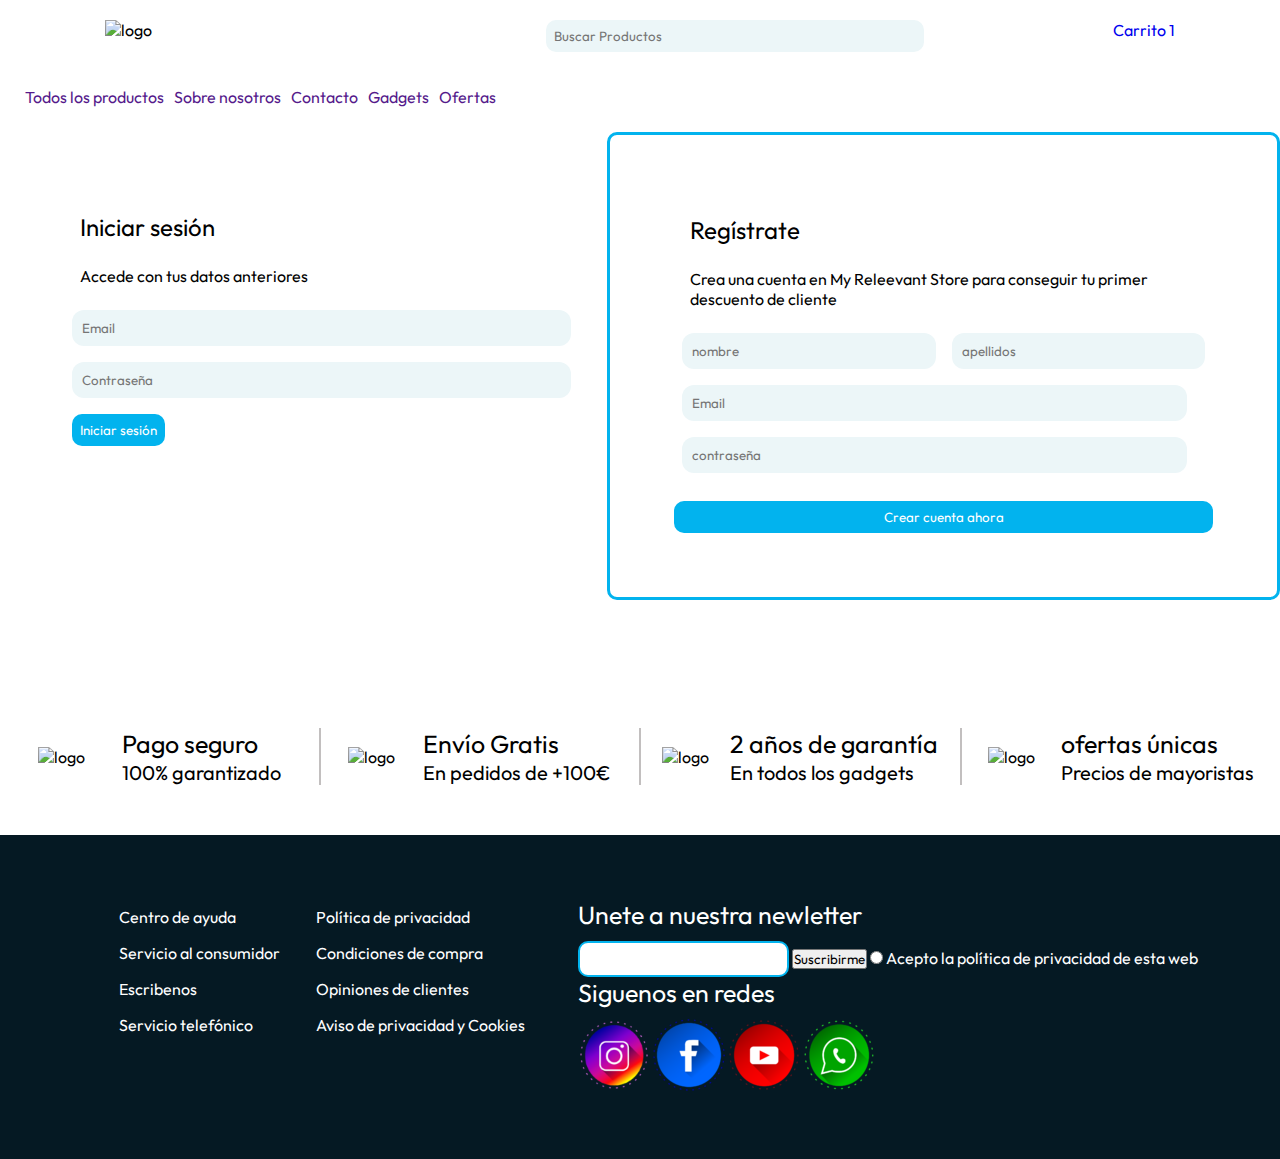
==== index.html @ 9cd4cd9b "subiendo proyecto" ====
<!DOCTYPE html>
<html lang="en">
<head>
    <meta charset="UTF-8">
    <meta name="viewport" content="width=device-width, initial-scale=1.0">
    <title>Inicio</title>
    <link rel="stylesheet" href="css/index.css">
    <link rel="preconnect" href="https://fonts.googleapis.com">
    <link rel="preconnect" href="https://fonts.gstatic.com" crossorigin>
    <link href="https://fonts.googleapis.com/css2?family=Outfit&family=Poppins:wght@300;400&display=swap" rel="stylesheet">
    
</head>
<body>
    <header>
        <img src="#" alt="logo" width="20%">
        <input class="buscador" type="search" placeholder="Buscar Productos">
        <a class="" href="carrito.html">Carrito <span>1</span></a>
        <link rel="stylesheet" href="css/index.css">
    </header>
    <nav>
        <ul>
            <li><a href="">Todos los productos</a></li>
            <li><a href="">Sobre nosotros</a></li>
            <li><a href="">Contacto</a></li>
            <li><a href="">Gadgets</a></li>
            <li><a href="">Ofertas</a></li>
        </ul>
    </nav>
    <main>
        <section class="section1">
            <h2>Iniciar sesión</h2>
            <p>Accede con tus datos anteriores</p>
            <form action="">
                <input type="email" name="email" id="email" placeholder="Email">
                <input type="password" name="pass" id="pass" placeholder="Contraseña">
               <button>Iniciar sesión</button>
            </form>
        </section>
        <section class="section2">
            <h2>Regístrate</h2>
            <p>Crea una cuenta en My Releevant Store para conseguir tu primer descuento de cliente</p>
            <form action="">
                <div>
                    <input type="text" name="nombre" id="nombre" placeholder="nombre">
                    <input class="apellido" type="text" name="apellidos" id="apellidos" placeholder="apellidos">
                </div>
                <input type="email" name="email" id="email" placeholder="Email">
                <input type="password" name="" id="" placeholder="contraseña">
                <button type="submit">Crear cuenta ahora</button>
            </form>
        </section>
    </main>
    <section class="articulos">
        <article>
            <div>

                <img src="#" alt="logo">
            </div>
            <div>
                <h5>Pago seguro</h5>
                <h6>100% garantizado</h6>
            </div>
        </article>
        <article>
            <div>

                <img src="#" alt="logo">
            </div>
            <div>
                <h5>Envío Gratis</h5>
                <h6>En pedidos de +100€</h6>
            </div>
        </article>
        <article>
            <div>

                <img src="#" alt="logo">
            </div>
            <div>
                <h5>2 años de garantía</h5>
                <h6>En todos los gadgets</h6>
            </div>
        </article>
        <article>
            <div>

                <img src="#" alt="logo">
            </div>
            <div>
                <h5>ofertas únicas</h5>
                <h6>Precios de mayoristas</h6>
            </div>
        </article>
    </section>
    <footer>
        <section class="footer-link">
            <img src="#" alt="">
            <ul>
            <li>
                <a href="">Centro de ayuda</a>
            </li>
            <li>
                <a href="">Servicio al consumidor</a>
            </li>
            <li>
                <a href="">Escribenos</a>
            </li>
            <li>
                <a href="">Servicio telefónico</a>
            </li>
            </ul>
            <ul>
                <li>
                    <a href="politicas.html">Política de privacidad</a>
                </li>
                <li>
                    <a href="">Condiciones de compra</a>
                </li>
                <li>
                    <a href="">Opiniones de clientes</a>
                </li>
                <li>
                    <a href="">Aviso de privacidad y Cookies</a>
                </li>
            </ul>
        </section>
        <section class="newletter">
            <h4>Unete a nuestra newletter</h4>
            <form action="">
                <input type="email" name="" id="">
                <button>Suscribirme</button>
                <input type="radio" name="" id="">
                <label for="">Acepto la <a href="">política de privacidad de esta web</a></label>
            </form>
            <h4>Siguenos en redes</h4>
            <a href=""><img src="assets/instagram_108043.png" width="72px" height="72px" alt="instagram"></a>
            <a href=""><img src="assets/facebook_108044.png" alt="facebook"></a>
            <a href=""><img src="assets/youtube_108041.png" alt="youtube"></a>
            <a href=""><img src="assets/whatsapp_108042.png" alt="whatsapp_108042"></a>
        </section>

    </footer>
</body>
</html>
---- css/index.css ----
*{
    margin: 0;
    padding: 0;
    text-decoration: none;
    list-style: none;
    font-family: "Outfit", sans-serif;
    font-optical-sizing: auto;
    font-weight: 400;
    font-style: normal;
}


header{
    display: flex;
    justify-content: space-around;
    padding: 10px;
    margin-top: 10px;
}
* input{
    outline:none;
    border-radius: 10px;
    padding: 8px;
    border-style:hidden;

}
input{
    border: 2px solid rgb(2, 179, 238)
}
header .buscador{
    width: 30%;
    outline:none;
    border-radius: 10px;
    padding: 8px;
    border-style:hidden;
    background:  rgb(236, 246, 248);
}
input:focus{
    border:rgb(2, 179, 238), 3px, solid;
    
}
input:focus::placeholder{
    color:rgb(2, 179, 238);
}
nav{
    margin: 10px;
    padding: 10px;
    
}
nav ul{
    display: flex;
    justify-content: start;
}
nav ul li{
    padding: 5px;
}
main{
    display: flex;
    justify-content: center;
}
main .section1{
    padding: 5%;
}
main .section1 h2,p{
margin: 8px;
padding: 8px;
}
main .section1 form input{
width: 100%;
margin: 8px;
padding: 8px;
border-radius:12px;
/*outline: none;*/
border-color: transparent;
background: rgb(236, 246, 248)



}

main .section1 form button{
    margin: 8px;
    padding: 8px;
    border-radius: 10px;
    color: white;
    background: rgb(2, 179, 238);
    border: transparent;
}
main .section2{
    padding:5%;
    border: rgb(2, 179, 238)3px solid;
    border-radius: 10px;
}
main .section2 h2,p{
    margin: 8px;
    padding: 8px;
}
main .section2 form{
    overflow: hidden;
}
main .section2 form  input{
    width: 90%;
    margin: 8px;
    padding: 8px;
    border-radius:12px;
    /*outline: none;*/
    border-color: transparent;
    background: rgb(236, 246, 248)
}
main .section2 form div{
    display: flex;
    justify-content:space-between;
    margin-right: 0;

}

main .section2 form div input{
    width: 50%;
    
}

main .section2 form button{
    width: 100%;
    padding: 8px;
    border-radius: 10px;
    color: white;
    background: rgb(2, 179, 238);
    border: transparent;
    margin-top: 20px;
}

body .articulos{
    display: flex;
    justify-content: space-around;
    margin-top: 10%;
    margin-bottom: 50px;
}
.articulos article:first-child{
    border:0 solid transparent;
}

.articulos article{
    width: 25%;
    border-left: 2px solid rgb(194, 191, 191);
    align-items: center;
    display: flex;
    justify-content: space-evenly;
}
.articulos article h5{
    font-size: 25px;
    font-family: "Outfit", sans-serif;
    font-optical-sizing: auto;
    font-weight: 400;
    font-style: normal;
}
.articulos article h6{
    font-size: 20px;
    font-family: "Outfit", sans-serif;
    font-optical-sizing: auto;
    font-weight: 400;
    font-style: normal;
}
footer{
    background: #051923;
    color: white;
    display: flex;
    justify-content: space-around;
    padding: 5%;
}
footer a{
    color: white;
}
footer .footer-link{
    display: flex;
    justify-content: space-around;
    width: 40%;

}
footer .footer-link li{
   padding: 8px;
}
footer .newletter h4{
    font-size: 25px;
    margin-bottom: 10px;
}
---- css/index.css ----
*{
    margin: 0;
    padding: 0;
    text-decoration: none;
    list-style: none;
    font-family: "Outfit", sans-serif;
    font-optical-sizing: auto;
    font-weight: 400;
    font-style: normal;
}


header{
    display: flex;
    justify-content: space-around;
    padding: 10px;
    margin-top: 10px;
}
* input{
    outline:none;
    border-radius: 10px;
    padding: 8px;
    border-style:hidden;

}
input{
    border: 2px solid rgb(2, 179, 238)
}
header .buscador{
    width: 30%;
    outline:none;
    border-radius: 10px;
    padding: 8px;
    border-style:hidden;
    background:  rgb(236, 246, 248);
}
input:focus{
    border:rgb(2, 179, 238), 3px, solid;
    
}
input:focus::placeholder{
    color:rgb(2, 179, 238);
}
nav{
    margin: 10px;
    padding: 10px;
    
}
nav ul{
    display: flex;
    justify-content: start;
}
nav ul li{
    padding: 5px;
}
main{
    display: flex;
    justify-content: center;
}
main .section1{
    padding: 5%;
}
main .section1 h2,p{
margin: 8px;
padding: 8px;
}
main .section1 form input{
width: 100%;
margin: 8px;
padding: 8px;
border-radius:12px;
/*outline: none;*/
border-color: transparent;
background: rgb(236, 246, 248)



}

main .section1 form button{
    margin: 8px;
    padding: 8px;
    border-radius: 10px;
    color: white;
    background: rgb(2, 179, 238);
    border: transparent;
}
main .section2{
    padding:5%;
    border: rgb(2, 179, 238)3px solid;
    border-radius: 10px;
}
main .section2 h2,p{
    margin: 8px;
    padding: 8px;
}
main .section2 form{
    overflow: hidden;
}
main .section2 form  input{
    width: 90%;
    margin: 8px;
    padding: 8px;
    border-radius:12px;
    /*outline: none;*/
    border-color: transparent;
    background: rgb(236, 246, 248)
}
main .section2 form div{
    display: flex;
    justify-content:space-between;
    margin-right: 0;

}

main .section2 form div input{
    width: 50%;
    
}

main .section2 form button{
    width: 100%;
    padding: 8px;
    border-radius: 10px;
    color: white;
    background: rgb(2, 179, 238);
    border: transparent;
    margin-top: 20px;
}

body .articulos{
    display: flex;
    justify-content: space-around;
    margin-top: 10%;
    margin-bottom: 50px;
}
.articulos article:first-child{
    border:0 solid transparent;
}

.articulos article{
    width: 25%;
    border-left: 2px solid rgb(194, 191, 191);
    align-items: center;
    display: flex;
    justify-content: space-evenly;
}
.articulos article h5{
    font-size: 25px;
    font-family: "Outfit", sans-serif;
    font-optical-sizing: auto;
    font-weight: 400;
    font-style: normal;
}
.articulos article h6{
    font-size: 20px;
    font-family: "Outfit", sans-serif;
    font-optical-sizing: auto;
    font-weight: 400;
    font-style: normal;
}
footer{
    background: #051923;
    color: white;
    display: flex;
    justify-content: space-around;
    padding: 5%;
}
footer a{
    color: white;
}
footer .footer-link{
    display: flex;
    justify-content: space-around;
    width: 40%;

}
footer .footer-link li{
   padding: 8px;
}
footer .newletter h4{
    font-size: 25px;
    margin-bottom: 10px;
}
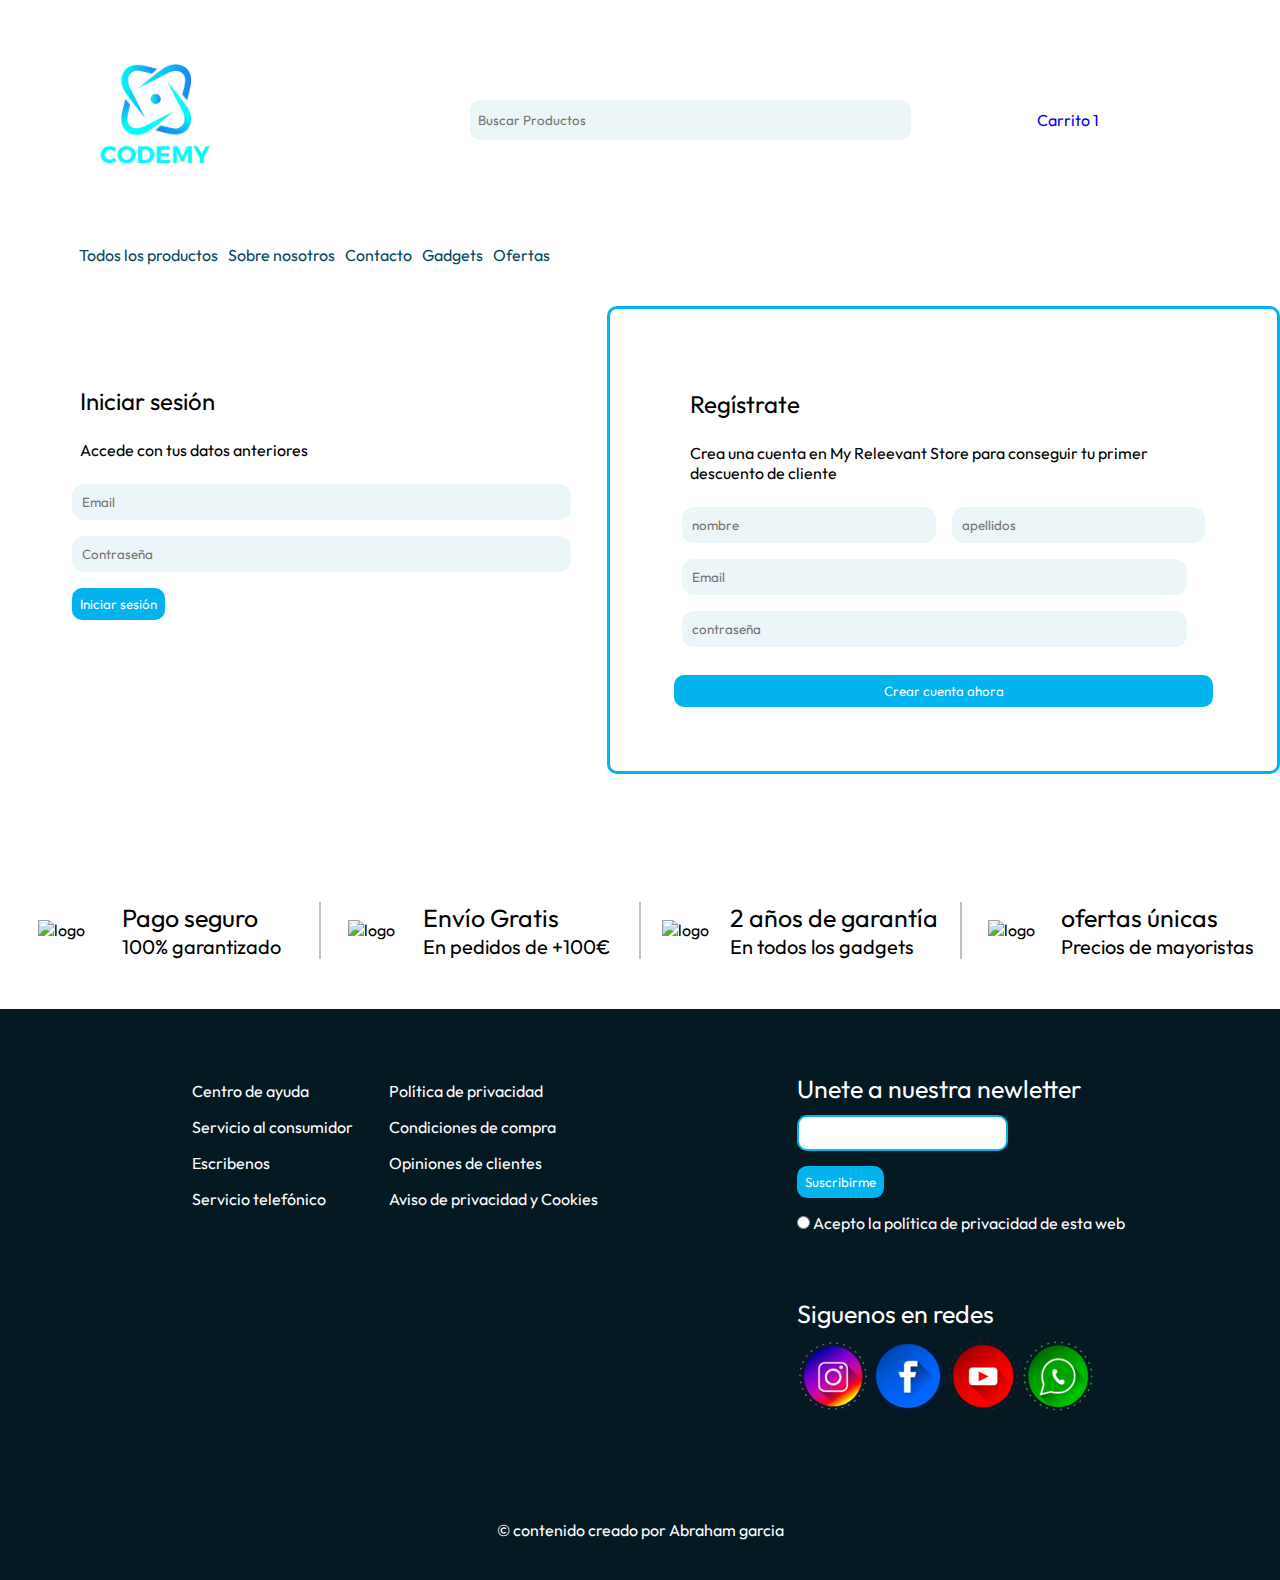
==== commit 5fc43a52: "actualizacion 2.0" ====
--- a/index.html
+++ b/index.html
@@ -12,10 +12,12 @@
 </head>
 <body>
     <header>
-        <img src="#" alt="logo" width="20%">
-        <input class="buscador" type="search" placeholder="Buscar Productos">
-        <a class="" href="carrito.html">Carrito <span>1</span></a>
-        <link rel="stylesheet" href="css/index.css">
+        <img src="assets/codemy.png" alt="logo" width="200px">
+        <div>
+            <input class="buscador" type="search" placeholder="Buscar Productos">
+            <a class="" href="carrito.html">Carrito <span>1</span></a>
+            <link rel="stylesheet" href="css/index.css">
+        </div>
     </header>
     <nav>
         <ul>
@@ -129,8 +131,10 @@
             <form action="">
                 <input type="email" name="" id="">
                 <button>Suscribirme</button>
-                <input type="radio" name="" id="">
-                <label for="">Acepto la <a href="">política de privacidad de esta web</a></label>
+                <div>
+                    <input type="radio" name="" id="">
+                    <label for="">Acepto la <a href="">política de privacidad de esta web</a></label>
+                </div>
             </form>
             <h4>Siguenos en redes</h4>
             <a href=""><img src="assets/instagram_108043.png" width="72px" height="72px" alt="instagram"></a>
@@ -138,7 +142,7 @@
             <a href=""><img src="assets/youtube_108041.png" alt="youtube"></a>
             <a href=""><img src="assets/whatsapp_108042.png" alt="whatsapp_108042"></a>
         </section>
-
     </footer>
+    <p class="copy">&copy; contenido creado por Abraham garcia </p>
 </body>
 </html>--- a/css/index.css
+++ b/css/index.css
@@ -17,6 +17,13 @@
     padding: 10px;
     margin-top: 10px;
 }
+header div{
+    width: 70%;
+    display: flex;
+    justify-content: space-evenly;
+    align-items: center;
+    
+}
 * input{
     outline:none;
     border-radius: 10px;
@@ -28,10 +35,10 @@
     border: 2px solid rgb(2, 179, 238)
 }
 header .buscador{
-    width: 30%;
+    width: 50%;
+    height: 20%;
     outline:none;
     border-radius: 10px;
-    padding: 8px;
     border-style:hidden;
     background:  rgb(236, 246, 248);
 }
@@ -43,7 +50,8 @@
     color:rgb(2, 179, 238);
 }
 nav{
-    margin: 10px;
+    margin-bottom: 2%;
+    margin-left: 5%;
     padding: 10px;
     
 }
@@ -53,6 +61,9 @@
 }
 nav ul li{
     padding: 5px;
+}
+nav ul li a{
+    color:rgb(6, 72, 94);
 }
 main{
     display: flex;
@@ -179,7 +190,28 @@
 footer .footer-link li{
    padding: 8px;
 }
+
 footer .newletter h4{
     font-size: 25px;
     margin-bottom: 10px;
-}+}
+footer .newletter form button {
+    display: block;
+    margin:15px 0;
+    padding: 8px;
+    border-radius: 10px;
+    color: white;
+    background: rgb(2, 179, 238);
+    border: transparent;
+}
+footer  .newletter form div{
+    margin-bottom: 20%;
+
+}
+.copy{
+    background: #051923;
+    margin:0;
+    color: white;
+    text-align: center;
+    padding: 40px;
+}
--- a/css/index.css
+++ b/css/index.css
@@ -17,6 +17,13 @@
     padding: 10px;
     margin-top: 10px;
 }
+header div{
+    width: 70%;
+    display: flex;
+    justify-content: space-evenly;
+    align-items: center;
+    
+}
 * input{
     outline:none;
     border-radius: 10px;
@@ -28,10 +35,10 @@
     border: 2px solid rgb(2, 179, 238)
 }
 header .buscador{
-    width: 30%;
+    width: 50%;
+    height: 20%;
     outline:none;
     border-radius: 10px;
-    padding: 8px;
     border-style:hidden;
     background:  rgb(236, 246, 248);
 }
@@ -43,7 +50,8 @@
     color:rgb(2, 179, 238);
 }
 nav{
-    margin: 10px;
+    margin-bottom: 2%;
+    margin-left: 5%;
     padding: 10px;
     
 }
@@ -53,6 +61,9 @@
 }
 nav ul li{
     padding: 5px;
+}
+nav ul li a{
+    color:rgb(6, 72, 94);
 }
 main{
     display: flex;
@@ -179,7 +190,28 @@
 footer .footer-link li{
    padding: 8px;
 }
+
 footer .newletter h4{
     font-size: 25px;
     margin-bottom: 10px;
-}+}
+footer .newletter form button {
+    display: block;
+    margin:15px 0;
+    padding: 8px;
+    border-radius: 10px;
+    color: white;
+    background: rgb(2, 179, 238);
+    border: transparent;
+}
+footer  .newletter form div{
+    margin-bottom: 20%;
+
+}
+.copy{
+    background: #051923;
+    margin:0;
+    color: white;
+    text-align: center;
+    padding: 40px;
+}
